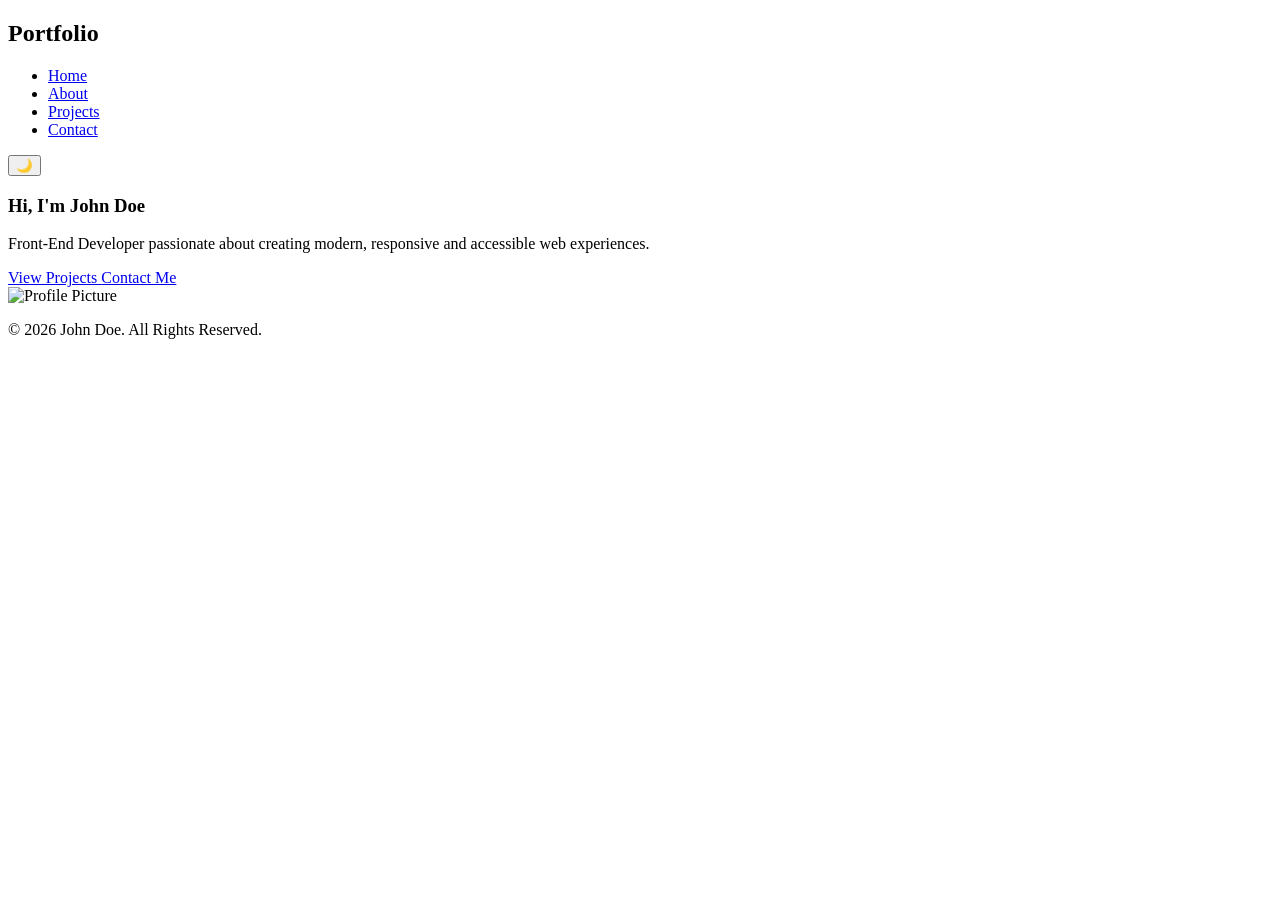
==== index.html @ 4e7d2d4c "Create index.html" ====
<!DOCTYPE html>
<html lang="en">
<head>
<meta charset="UTF-8">
<meta name="viewport" content="width=device-width, initial-scale=1.0">

<title>John Doe | Portfolio</title>
<meta name="description" content="Professional portfolio showcasing web development projects, skills and achievements.">
<meta name="keywords" content="Portfolio, Web Developer, Frontend Developer, HTML, CSS, JavaScript">
<meta name="author" content="John Doe">

<link rel="stylesheet" href="css/style.css">
</head>

<body>

<header>
    <div class="container navbar">
        <h2 class="logo">Portfolio</h2>

        <nav aria-label="Main Navigation">
            <ul class="nav-links">
                <li><a href="index.html" aria-current="page">Home</a></li>
                <li><a href="about.html">About</a></li>
                <li><a href="projects.html">Projects</a></li>
                <li><a href="contact.html">Contact</a></li>
            </ul>
        </nav>

        <button
            id="theme-toggle"
            class="btn btn-primary"
            aria-label="Toggle Theme">
            🌙
        </button>
    </div>
</header>

<main>

<section class="hero container">

    <article class="hero-content">
        <h1>
            Hi, I'm <span>John Doe</span>
        </h1>

        <p>
            Front-End Developer passionate about creating
            modern, responsive and accessible web experiences.
        </p>

        <div class="hero-buttons">
            <a href="projects.html" class="btn btn-primary">
                View Projects
            </a>

            <a href="contact.html" class="btn btn-outline">
                Contact Me
            </a>
        </div>
    </article>

    <div class="hero-image">
        <img
            src="assets/profile.jpg"
            alt="Profile Picture">
    </div>

</section>

</main>

<footer>
    <p>&copy; 2026 John Doe. All Rights Reserved.</p>
</footer>

<script src="js/script.js"></script>

</body>
</html>
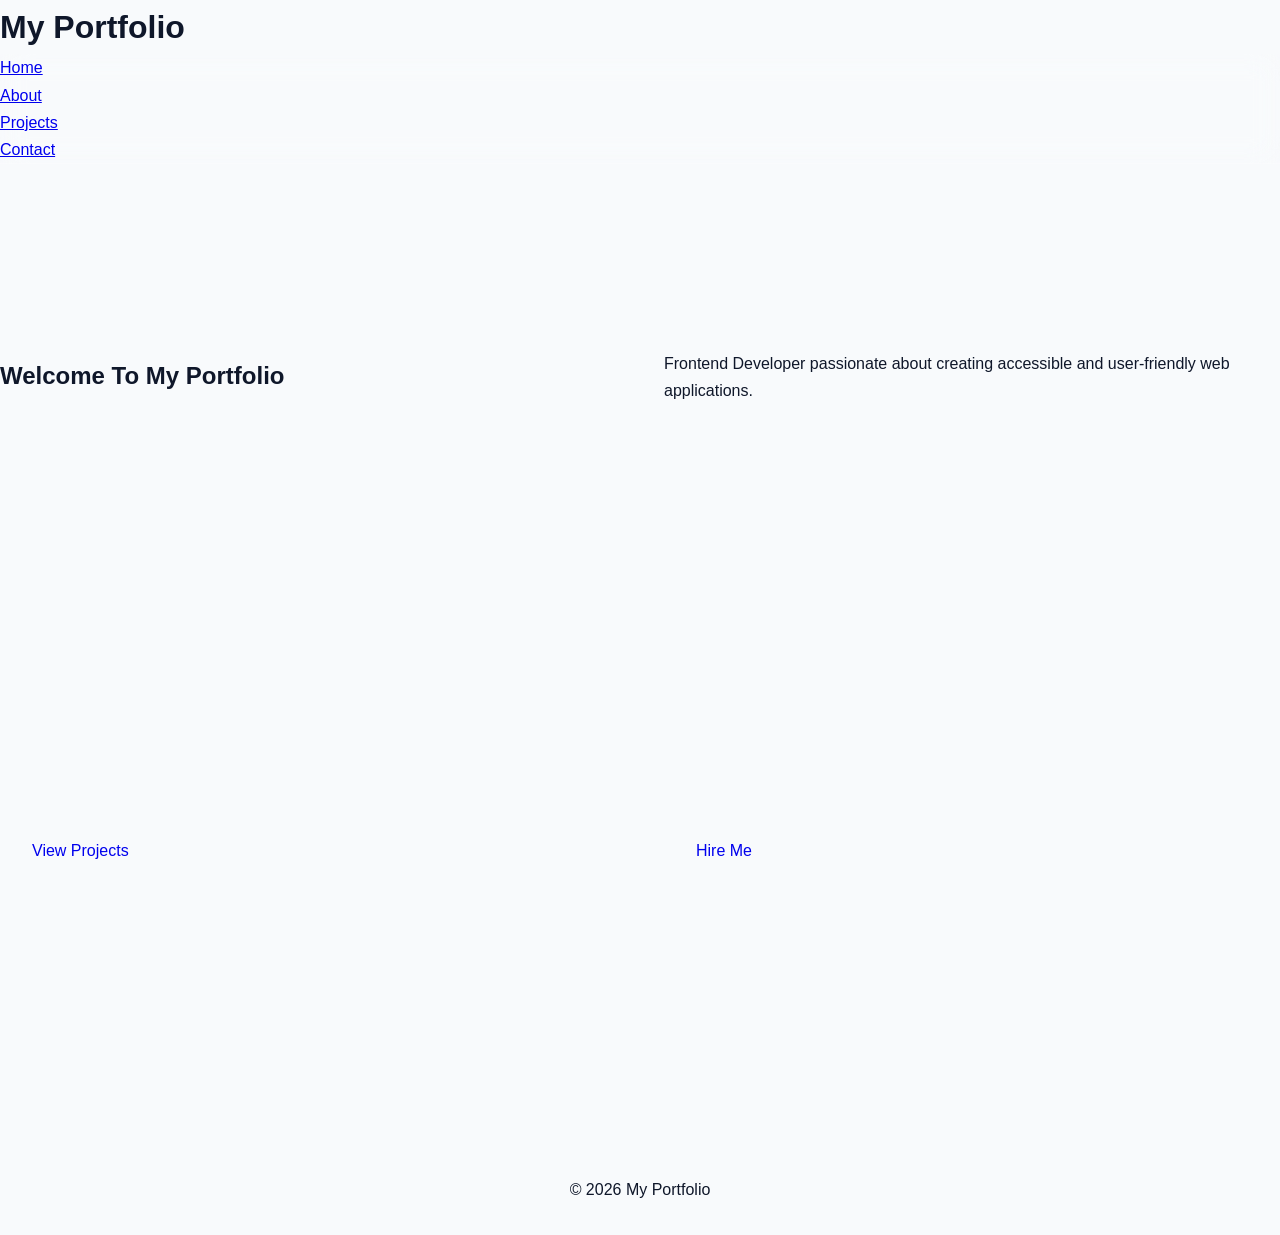
==== commit a238902d: "Update index.html" ====
--- a/index.html
+++ b/index.html
@@ -3,79 +3,48 @@
 <head>
 <meta charset="UTF-8">
 <meta name="viewport" content="width=device-width, initial-scale=1.0">
-
-<title>John Doe | Portfolio</title>
-<meta name="description" content="Professional portfolio showcasing web development projects, skills and achievements.">
-<meta name="keywords" content="Portfolio, Web Developer, Frontend Developer, HTML, CSS, JavaScript">
-<meta name="author" content="John Doe">
-
-<link rel="stylesheet" href="css/style.css">
+<meta name="description" content="Accessible Personal Portfolio">
+<title>Portfolio - Home</title>
+<link rel="stylesheet" href="style.css">
 </head>
 
 <body>
+<h1>My Portfolio</h1>
+<header>
+<nav aria-label="Main Navigation">
 
-<header>
-    <div class="container navbar">
-        <h2 class="logo">Portfolio</h2>
 
-        <nav aria-label="Main Navigation">
-            <ul class="nav-links">
-                <li><a href="index.html" aria-current="page">Home</a></li>
-                <li><a href="about.html">About</a></li>
-                <li><a href="projects.html">Projects</a></li>
-                <li><a href="contact.html">Contact</a></li>
-            </ul>
-        </nav>
+<ul>
+<li><a href="index.html">Home</a></li>
+<li><a href="about.html">About</a></li>
+<li><a href="projects.html">Projects</a></li>
+<li><a href="contact.html">Contact</a></li>
+</ul>
 
-        <button
-            id="theme-toggle"
-            class="btn btn-primary"
-            aria-label="Toggle Theme">
-            🌙
-        </button>
-    </div>
+</nav>
 </header>
 
 <main>
 
-<section class="hero container">
+<section class="hero">
 
-    <article class="hero-content">
-        <h1>
-            Hi, I'm <span>John Doe</span>
-        </h1>
+<h2>Welcome To My Portfolio</h2>
 
-        <p>
-            Front-End Developer passionate about creating
-            modern, responsive and accessible web experiences.
-        </p>
+<p>
+Frontend Developer passionate about creating
+accessible and user-friendly web applications.
+</p>
 
-        <div class="hero-buttons">
-            <a href="projects.html" class="btn btn-primary">
-                View Projects
-            </a>
-
-            <a href="contact.html" class="btn btn-outline">
-                Contact Me
-            </a>
-        </div>
-    </article>
-
-    <div class="hero-image">
-        <img
-            src="assets/profile.jpg"
-            alt="Profile Picture">
-    </div>
+<a href="projects.html" class="btn">View Projects</a>
+<a href="contact.html" class="btn">Hire Me</a>
 
 </section>
 
 </main>
 
 <footer>
-    <p>&copy; 2026 John Doe. All Rights Reserved.</p>
+<p>&copy; 2026 My Portfolio</p>
 </footer>
-
-<script src="js/script.js"></script>
 
 </body>
 </html>
--- a/style.css
+++ b/style.css
@@ -0,0 +1,286 @@
+
+@import url('https://fonts.googleapis.com/css2?family=Poppins:wght@300;400;500;600;700;800&display=swap');
+
+:root{
+    --primary:#6366f1;
+    --secondary:#8b5cf6;
+    --accent:#06b6d4;
+
+    --bg:#f8fafc;
+    --card:#ffffff;
+    --text:#0f172a;
+    --muted:#64748b;
+
+    --shadow:0 10px 30px rgba(0,0,0,.1);
+
+    --radius:20px;
+
+    --transition:.4s ease;
+}
+
+.dark-mode{
+    --bg:#0f172a;
+    --card:#1e293b;
+    --text:#f8fafc;
+    --muted:#94a3b8;
+    --shadow:0 10px 30px rgba(0,0,0,.4);
+}
+
+
+*{
+    margin:0;
+    padding:0;
+    box-sizing:border-box;
+}
+
+html{
+    scroll-behavior:smooth;
+}
+
+body{
+    font-family:'Poppins',sans-serif;
+    background:var(--bg);
+    color:var(--text);
+    transition:var(--transition);
+    line-height:1.7;
+}
+
+
+
+.container{
+    width:min(1200px,90%);
+    margin:auto;
+}
+
+
+
+header{
+    position:sticky;
+    top:0;
+    z-index:999;
+    backdrop-filter:blur(15px);
+    background:rgba(255,255,255,.1);
+    border-bottom:1px solid rgba(255,255,255,.2);
+}
+
+.navbar{
+    display:flex;
+    justify-content:space-between;
+    align-items:center;
+    padding:1rem 0;
+}
+
+.logo{
+    font-size:1.8rem;
+    font-weight:700;
+    color:var(--primary);
+}
+
+.nav-links{
+    display:flex;
+    gap:2rem;
+    list-style:none;
+}
+
+.nav-links a{
+    text-decoration:none;
+    color:var(--text);
+    font-weight:500;
+    transition:var(--transition);
+}
+
+.nav-links a:hover{
+    color:var(--primary);
+}
+
+
+.hero{
+    min-height:100vh;
+
+    display:grid;
+    grid-template-columns:1fr;
+    gap:3rem;
+
+    align-items:center;
+}
+
+.hero-content h1{
+    font-size:clamp(2.5rem,6vw,5rem);
+    line-height:1.2;
+}
+
+.hero-content span{
+    color:var(--primary);
+}
+
+.hero-content p{
+    margin:1.5rem 0;
+    color:var(--muted);
+}
+
+.hero-buttons{
+    display:flex;
+    flex-wrap:wrap;
+    gap:1rem;
+}
+
+.btn{
+    padding:.9rem 2rem;
+    border:none;
+    border-radius:50px;
+    cursor:pointer;
+    text-decoration:none;
+    transition:var(--transition);
+}
+
+.btn-primary{
+    background:linear-gradient(
+        135deg,
+        var(--primary),
+        var(--secondary)
+    );
+    color:white;
+}
+
+.btn-primary:hover{
+    transform:translateY(-4px);
+}
+
+.btn-outline{
+    border:2px solid var(--primary);
+    color:var(--primary);
+}
+
+
+.hero-image{
+    display:flex;
+    justify-content:center;
+}
+
+.hero-image img{
+    width:320px;
+    border-radius:50%;
+    border:5px solid var(--primary);
+
+    box-shadow:
+    0 0 40px rgba(99,102,241,.5);
+}
+
+.grid-layout{
+    display:grid;
+    gap:2rem;
+}
+
+.projects-grid{
+    grid-template-columns:
+    repeat(auto-fit,minmax(300px,1fr));
+}
+
+
+.card{
+    background:rgba(255,255,255,.15);
+    backdrop-filter:blur(15px);
+
+    border-radius:var(--radius);
+    padding:2rem;
+
+    box-shadow:var(--shadow);
+
+    transition:var(--transition);
+}
+
+.card:hover{
+    transform:
+    translateY(-10px);
+}
+
+
+.skills{
+    display:flex;
+    flex-wrap:wrap;
+    gap:1rem;
+}
+
+.skill{
+    background:var(--primary);
+    color:white;
+    padding:.6rem 1rem;
+    border-radius:30px;
+}
+
+
+.project-card img{
+    width:100%;
+    border-radius:15px;
+}
+
+.project-card h3{
+    margin:1rem 0;
+}
+
+
+.contact-form{
+    display:grid;
+    gap:1rem;
+}
+
+.contact-form input,
+.contact-form textarea{
+    width:100%;
+    padding:1rem;
+
+    border:none;
+    border-radius:10px;
+
+    background:var(--card);
+
+    color:var(--text);
+
+    box-shadow:var(--shadow);
+}
+
+.contact-form button{
+    width:fit-content;
+}
+
+
+footer{
+    text-align:center;
+    padding:2rem;
+    margin-top:5rem;
+}
+
+
+@keyframes float{
+    0%{
+        transform:translateY(0);
+    }
+    50%{
+        transform:translateY(-15px);
+    }
+    100%{
+        transform:translateY(0);
+    }
+}
+
+.hero-image img{
+    animation:float 4s ease-in-out infinite;
+}
+
+
+@media (min-width:768px){
+
+    .hero{
+        grid-template-columns:
+        repeat(2,1fr);
+    }
+
+}
+
+@media (min-width:1024px){
+
+    .hero-content h1{
+        font-size:5rem;
+    }
+
+}
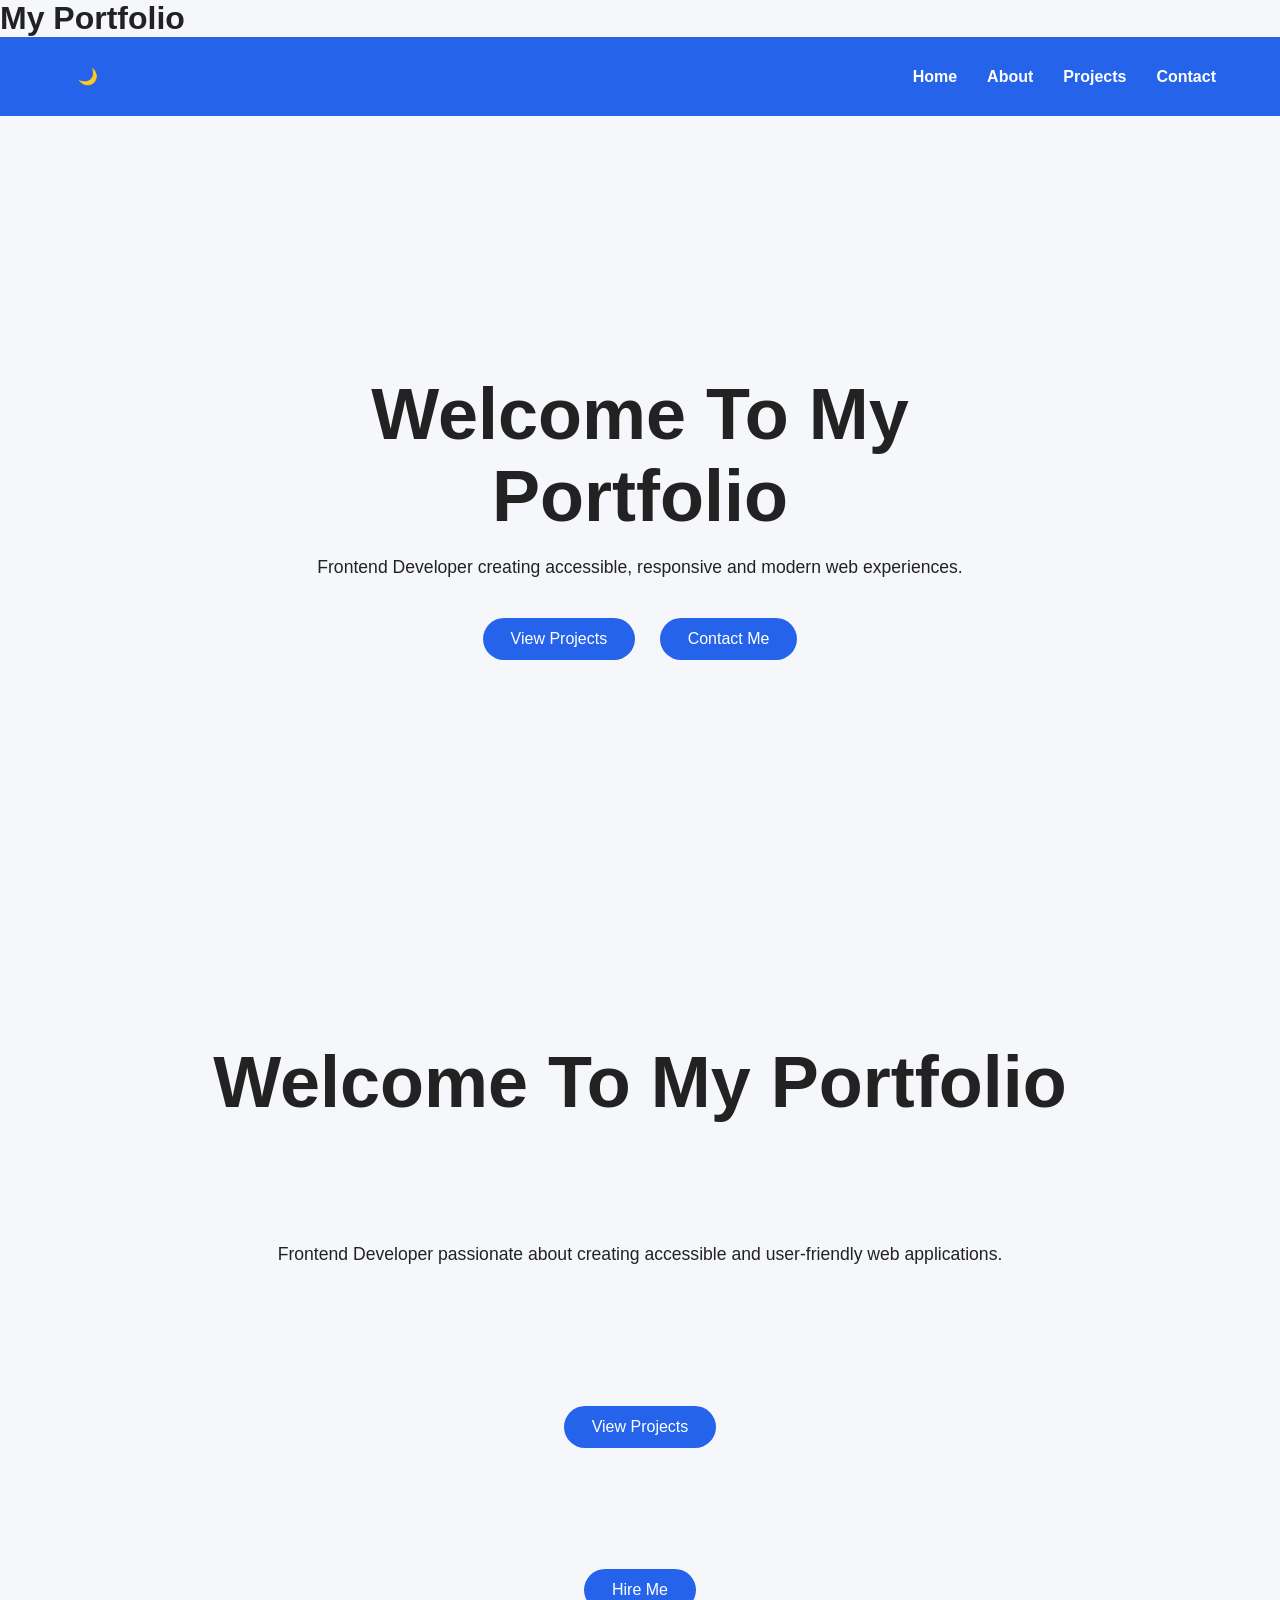
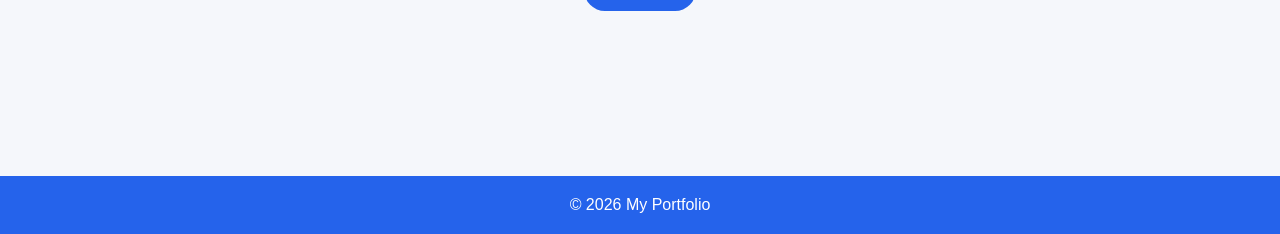
==== commit ef05ea44: "Update index.html" ====
--- a/index.html
+++ b/index.html
@@ -13,7 +13,7 @@
 <header>
 <nav aria-label="Main Navigation">
 
-
+<button id="themeToggle">🌙</button>
 <ul>
 <li><a href="index.html">Home</a></li>
 <li><a href="about.html">About</a></li>
@@ -25,6 +25,20 @@
 </header>
 
 <main>
+  
+<section class="hero">
+<div class="hero-content">
+<h2>Welcome To My Portfolio</h2>
+
+<p>
+Frontend Developer creating accessible,
+responsive and modern web experiences.
+</p>
+
+<a href="projects.html" class="btn">View Projects</a>
+<a href="contact.html" class="btn">Contact Me</a>
+</div>
+</section>
 
 <section class="hero">
 
@@ -46,5 +60,22 @@
 <p>&copy; 2026 My Portfolio</p>
 </footer>
 
+<script>
+const btn = document.getElementById("themeToggle");
+
+btn.onclick = () => {
+    const current = document.body.getAttribute("data-theme");
+
+    if(current === "dark"){
+        document.body.removeAttribute("data-theme");
+        btn.innerHTML = "🌙";
+    }
+    else{
+        document.body.setAttribute("data-theme","dark");
+        btn.innerHTML = "☀️";
+    }
+};
+</script>
+
 </body>
 </html>
--- a/style.css
+++ b/style.css
@@ -1,31 +1,19 @@
-
-@import url('https://fonts.googleapis.com/css2?family=Poppins:wght@300;400;500;600;700;800&display=swap');
-
 :root{
-    --primary:#6366f1;
-    --secondary:#8b5cf6;
-    --accent:#06b6d4;
-
-    --bg:#f8fafc;
+    --primary:#2563eb;
+    --secondary:#1e40af;
+    --bg:#f5f7fb;
     --card:#ffffff;
-    --text:#0f172a;
-    --muted:#64748b;
-
-    --shadow:0 10px 30px rgba(0,0,0,.1);
-
-    --radius:20px;
-
-    --transition:.4s ease;
-}
-
-.dark-mode{
+    --text:#222222;
+    --shadow:0 4px 20px rgba(0,0,0,0.1);
+}
+
+[data-theme="dark"]{
     --bg:#0f172a;
     --card:#1e293b;
     --text:#f8fafc;
-    --muted:#94a3b8;
-    --shadow:0 10px 30px rgba(0,0,0,.4);
-}
-
+    --primary:#3b82f6;
+    --secondary:#60a5fa;
+}
 
 *{
     margin:0;
@@ -38,249 +26,212 @@
 }
 
 body{
-    font-family:'Poppins',sans-serif;
+    font-family:'Segoe UI',sans-serif;
     background:var(--bg);
     color:var(--text);
-    transition:var(--transition);
-    line-height:1.7;
-}
-
-
-
-.container{
-    width:min(1200px,90%);
-    margin:auto;
-}
-
+    min-height:100vh;
+    transition:0.4s;
+}
 
 
 header{
+    background:var(--primary);
+    padding:1rem 5%;
     position:sticky;
     top:0;
-    z-index:999;
-    backdrop-filter:blur(15px);
-    background:rgba(255,255,255,.1);
-    border-bottom:1px solid rgba(255,255,255,.2);
-}
-
-.navbar{
+    z-index:1000;
+}
+
+nav{
     display:flex;
     justify-content:space-between;
     align-items:center;
-    padding:1rem 0;
-}
-
-.logo{
-    font-size:1.8rem;
-    font-weight:700;
-    color:var(--primary);
-}
-
-.nav-links{
-    display:flex;
-    gap:2rem;
+    flex-wrap:wrap;
+}
+
+nav h1{
+    color:white;
+}
+
+nav ul{
+    display:flex;
+    gap:30px;
     list-style:none;
 }
 
-.nav-links a{
+nav a{
+    color:white;
     text-decoration:none;
-    color:var(--text);
-    font-weight:500;
-    transition:var(--transition);
-}
-
-.nav-links a:hover{
-    color:var(--primary);
+    font-weight:600;
+    transition:.3s;
+}
+
+nav a:hover{
+    opacity:.8;
 }
 
 
 .hero{
-    min-height:100vh;
-
+    min-height:90vh;
+    display:grid;
+    place-items:center;
+    text-align:center;
+    padding:2rem;
+}
+
+.hero-content{
+    max-width:700px;
+}
+
+.hero h2{
+    font-size:clamp(2rem,6vw,4rem);
+    margin-bottom:20px;
+}
+
+.hero p{
+    font-size:1.1rem;
+    margin-bottom:30px;
+}
+
+.btn{
+    display:inline-block;
+    padding:12px 28px;
+    margin:10px;
+    background:var(--primary);
+    color:white;
+    text-decoration:none;
+    border-radius:30px;
+    transition:.3s;
+}
+
+.btn:hover{
+    transform:translateY(-3px);
+}
+
+
+.page{
+    padding:80px 5%;
+}
+
+
+.grid{
     display:grid;
     grid-template-columns:1fr;
-    gap:3rem;
-
-    align-items:center;
-}
-
-.hero-content h1{
-    font-size:clamp(2.5rem,6vw,5rem);
-    line-height:1.2;
-}
-
-.hero-content span{
-    color:var(--primary);
-}
-
-.hero-content p{
-    margin:1.5rem 0;
-    color:var(--muted);
-}
-
-.hero-buttons{
-    display:flex;
-    flex-wrap:wrap;
-    gap:1rem;
-}
-
-.btn{
-    padding:.9rem 2rem;
-    border:none;
-    border-radius:50px;
-    cursor:pointer;
-    text-decoration:none;
-    transition:var(--transition);
-}
-
-.btn-primary{
-    background:linear-gradient(
-        135deg,
-        var(--primary),
-        var(--secondary)
-    );
-    color:white;
-}
-
-.btn-primary:hover{
-    transform:translateY(-4px);
-}
-
-.btn-outline{
-    border:2px solid var(--primary);
-    color:var(--primary);
-}
-
-
-.hero-image{
-    display:flex;
-    justify-content:center;
-}
-
-.hero-image img{
-    width:320px;
-    border-radius:50%;
-    border:5px solid var(--primary);
-
-    box-shadow:
-    0 0 40px rgba(99,102,241,.5);
-}
-
-.grid-layout{
+    gap:25px;
+}
+
+
+.card{
+    background:var(--card);
+    padding:25px;
+    border-radius:20px;
+    box-shadow:var(--shadow);
+    transition:.3s;
+}
+
+.card:hover{
+    transform:translateY(-8px);
+}
+
+
+.about-container{
     display:grid;
-    gap:2rem;
-}
-
-.projects-grid{
-    grid-template-columns:
-    repeat(auto-fit,minmax(300px,1fr));
-}
-
-
-.card{
-    background:rgba(255,255,255,.15);
-    backdrop-filter:blur(15px);
-
-    border-radius:var(--radius);
-    padding:2rem;
-
+    gap:30px;
+}
+
+
+form{
+    display:flex;
+    flex-direction:column;
+    gap:15px;
+    max-width:600px;
+    margin:auto;
+    background:var(--card);
+    padding:30px;
+    border-radius:20px;
     box-shadow:var(--shadow);
-
-    transition:var(--transition);
-}
-
-.card:hover{
-    transform:
-    translateY(-10px);
-}
-
-
-.skills{
-    display:flex;
-    flex-wrap:wrap;
-    gap:1rem;
-}
-
-.skill{
-    background:var(--primary);
-    color:white;
-    padding:.6rem 1rem;
-    border-radius:30px;
-}
-
-
-.project-card img{
-    width:100%;
-    border-radius:15px;
-}
-
-.project-card h3{
-    margin:1rem 0;
-}
-
-
-.contact-form{
-    display:grid;
-    gap:1rem;
-}
-
-.contact-form input,
-.contact-form textarea{
-    width:100%;
-    padding:1rem;
-
+}
+
+input,
+textarea{
+    padding:14px;
+    border:1px solid #ccc;
+    border-radius:10px;
+    outline:none;
+}
+
+button{
+    padding:14px;
+    background:var(--primary);
+    color:white;
     border:none;
     border-radius:10px;
-
-    background:var(--card);
-
-    color:var(--text);
-
-    box-shadow:var(--shadow);
-}
-
-.contact-form button{
-    width:fit-content;
+    cursor:pointer;
+    font-size:1rem;
+}
+
+button:hover{
+    background:var(--secondary);
 }
 
 
 footer{
     text-align:center;
-    padding:2rem;
-    margin-top:5rem;
-}
-
-
-@keyframes float{
-    0%{
-        transform:translateY(0);
-    }
-    50%{
-        transform:translateY(-15px);
-    }
-    100%{
-        transform:translateY(0);
-    }
-}
-
-.hero-image img{
-    animation:float 4s ease-in-out infinite;
+    padding:20px;
+    background:var(--primary);
+    color:white;
+    margin-top:40px;
 }
 
 
 @media (min-width:768px){
 
-    .hero{
-        grid-template-columns:
-        repeat(2,1fr);
-    }
-
-}
+.grid{
+    grid-template-columns:repeat(2,1fr);
+}
+
+.about-container{
+    grid-template-columns:1fr 1fr;
+}
+
+}
+
+
 
 @media (min-width:1024px){
 
-    .hero-content h1{
-        font-size:5rem;
-    }
-
-}
+.grid{
+    grid-template-columns:repeat(3,1fr);
+}
+
+.hero{
+    padding:4rem;
+}
+
+.hero h2{
+    font-size:4.5rem;
+}
+
+}
+
+
+@media (max-width:600px){
+
+nav{
+    flex-direction:column;
+    gap:15px;
+}
+
+nav ul{
+    display:flex;
+    flex-direction:row;
+    justify-content:center;
+    gap:20px;
+    flex-wrap:wrap;
+}
+
+.hero h2{
+    font-size:2rem;
+}
+
+}
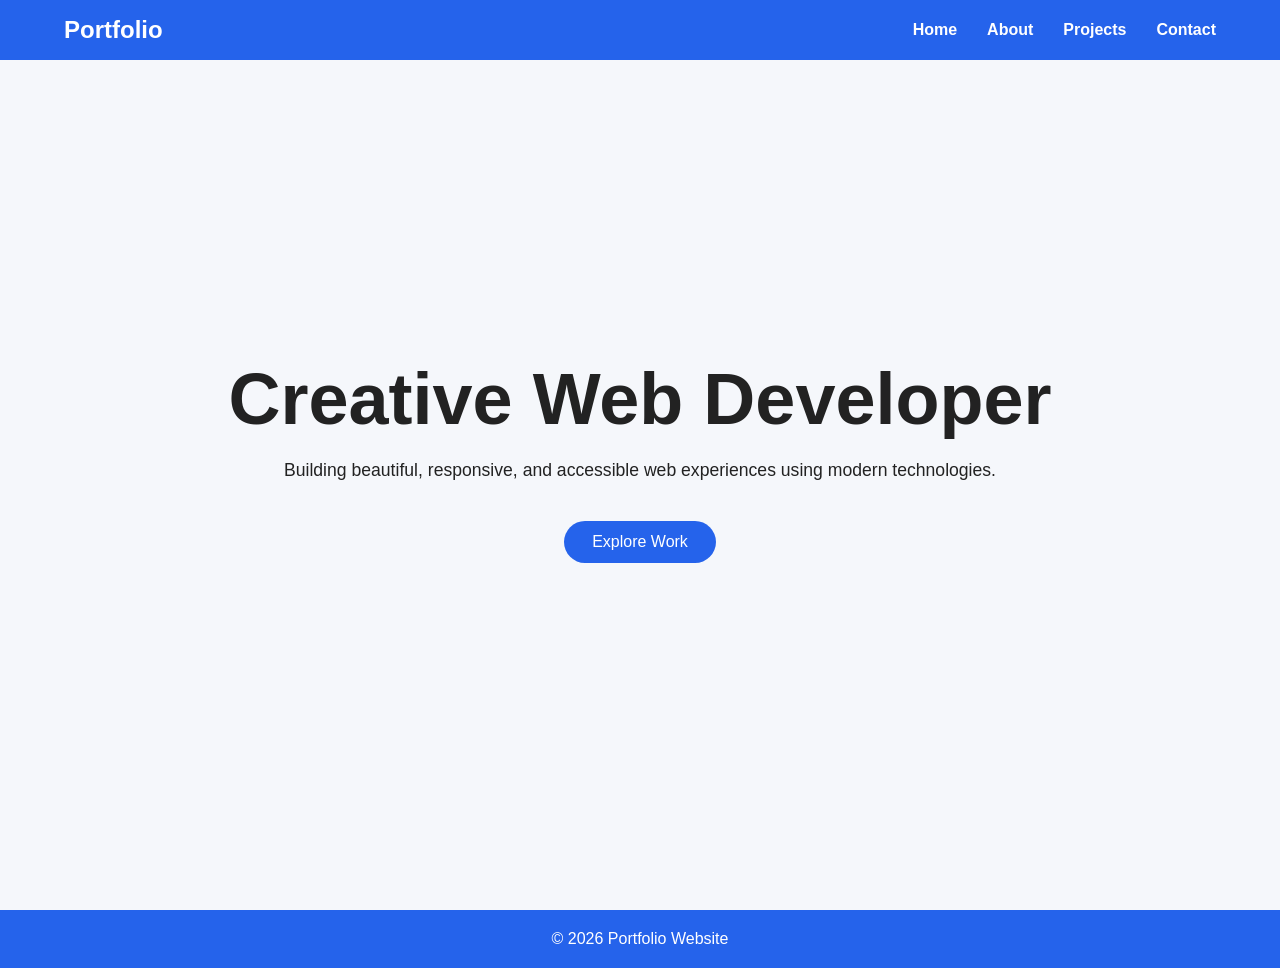
==== commit 2e1f7f0d: "Update index.html" ====
--- a/index.html
+++ b/index.html
@@ -3,79 +3,48 @@
 <head>
 <meta charset="UTF-8">
 <meta name="viewport" content="width=device-width, initial-scale=1.0">
-<meta name="description" content="Accessible Personal Portfolio">
-<title>Portfolio - Home</title>
+<title>Portfolio Home</title>
 <link rel="stylesheet" href="style.css">
 </head>
 
 <body>
-<h1>My Portfolio</h1>
+
 <header>
-<nav aria-label="Main Navigation">
+<nav>
+<h1>Portfolio</h1>
 
-<button id="themeToggle">🌙</button>
 <ul>
 <li><a href="index.html">Home</a></li>
 <li><a href="about.html">About</a></li>
 <li><a href="projects.html">Projects</a></li>
 <li><a href="contact.html">Contact</a></li>
 </ul>
-
 </nav>
 </header>
 
 <main>
-  
-<section class="hero">
-<div class="hero-content">
-<h2>Welcome To My Portfolio</h2>
-
-<p>
-Frontend Developer creating accessible,
-responsive and modern web experiences.
-</p>
-
-<a href="projects.html" class="btn">View Projects</a>
-<a href="contact.html" class="btn">Contact Me</a>
-</div>
-</section>
 
 <section class="hero">
 
-<h2>Welcome To My Portfolio</h2>
+<div class="hero-text">
+<h2>Creative Web Developer</h2>
 
 <p>
-Frontend Developer passionate about creating
-accessible and user-friendly web applications.
+Building beautiful, responsive, and accessible
+web experiences using modern technologies.
 </p>
 
-<a href="projects.html" class="btn">View Projects</a>
-<a href="contact.html" class="btn">Hire Me</a>
+<a href="projects.html" class="btn">Explore Work</a>
+
+</div>
 
 </section>
 
 </main>
 
 <footer>
-<p>&copy; 2026 My Portfolio</p>
+<p>© 2026 Portfolio Website</p>
 </footer>
-
-<script>
-const btn = document.getElementById("themeToggle");
-
-btn.onclick = () => {
-    const current = document.body.getAttribute("data-theme");
-
-    if(current === "dark"){
-        document.body.removeAttribute("data-theme");
-        btn.innerHTML = "🌙";
-    }
-    else{
-        document.body.setAttribute("data-theme","dark");
-        btn.innerHTML = "☀️";
-    }
-};
-</script>
 
 </body>
 </html>
